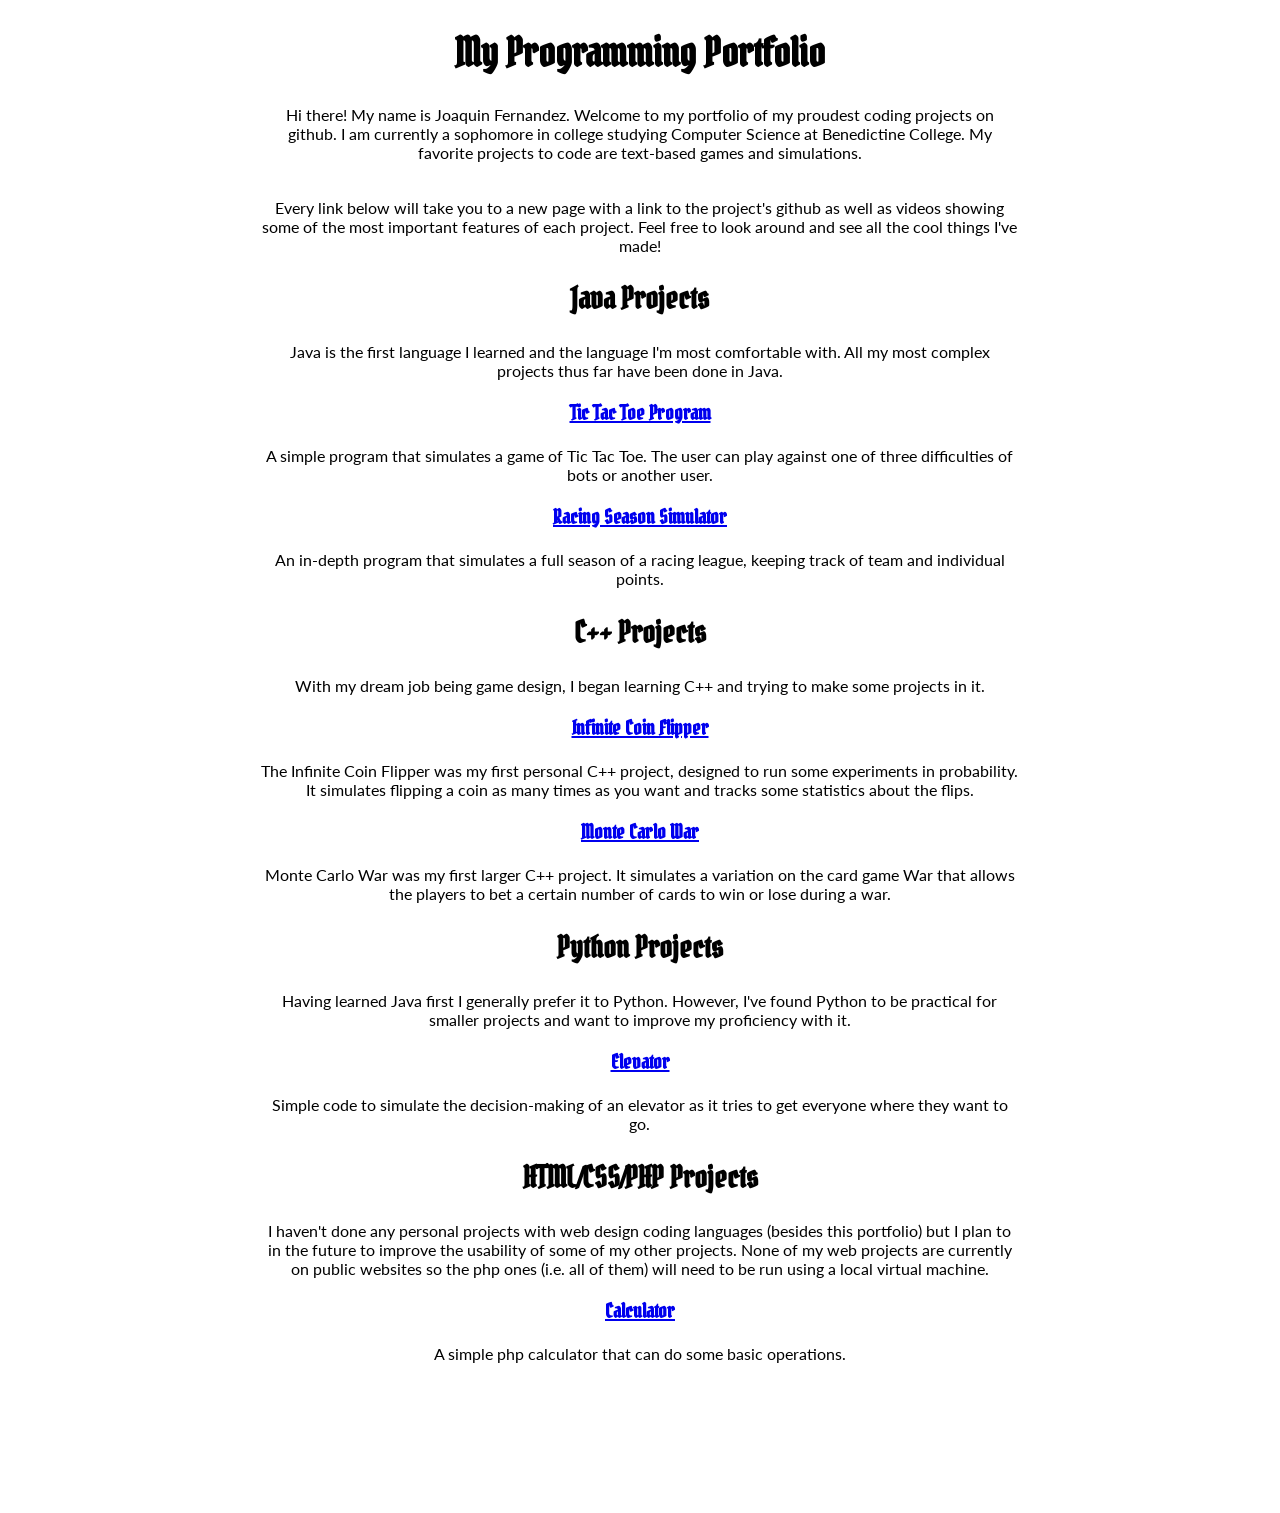
==== index.html @ d87d9fe8 "Added everything to index.html" ====
<!DOCTYPE html>
<html>
    <head>
        <title>Joaquin Fernandez's Programming Portfolio</title>
    </head>
    <link href="https://fonts.googleapis.com/css?family=Pirata+One" rel="stylesheet" type="text/css">
    <link href="https://fonts.googleapis.com/css?family=Lato" rel="stylesheet" type="text/css">
    <style>
        body {
            margin-bottom: 150px;
        }
        h1 {
            font-family: "Pirata One";
            font-size: 40px;
            display: flex;
            justify-content: center;
        }
        h2 {
            font-family: "Pirata One";
            font-size: 30px;
            display: flex;
            justify-content: center; 
        }
        h3 {
            font-family: "Pirata One";
            font-size: 20px;
            display: flex;
            justify-content: center; 
        }
        p {
            font-family: Lato;
            width: 60%;
            text-align: center;
            margin: 0 auto;
        }
    </style>
    <body>
        <h1>My Programming Portfolio</h1>
        <p>Hi there! My name is Joaquin Fernandez. Welcome to my portfolio of my proudest coding projects on github. 
            I am currently a sophomore in college studying Computer Science at Benedictine College. 
            My favorite projects to code are text-based games and simulations.</p><br><br>
        <p>Every link below will take you to a new page with a link to the project's github as well as videos showing 
            some of the most important features of each project. Feel free to look around and see all the cool things I've made!
        </p>

        <h2>Java Projects</h2>
        <p>Java is the first language I learned and the language I'm most comfortable with. All my most complex projects thus far have been done in Java.</p>
        <h3><a href="tictactoe.html">Tic Tac Toe Program</a></h3>
        <p>A simple program that simulates a game of Tic Tac Toe. The user can play against one of three difficulties of bots or another user.</p>
        <h3><a href="racingleague.html">Racing Season Simulator</a></h3>
        <p>An in-depth program that simulates a full season of a racing league, keeping track of team and individual points.</p>

        <h2>C++ Projects</h2>
        <p>With my dream job being game design, I began learning C++ and trying to make some projects in it.</p>
        <h3><a href="coinflipper.html">Infinite Coin Flipper</a></h3>
        <p>The Infinite Coin Flipper was my first personal C++ project, designed to run some experiments in probability. It simulates flipping a coin as many times as you want and tracks some statistics about the flips.</p>
        <h3><a href="montecarlo.html">Monte Carlo War</a></h3>
        <p>Monte Carlo War was my first larger C++ project. It simulates a variation on the card game War that allows the players to bet a certain number of cards to win or lose during a war.</p>

        <h2>Python Projects</h2>
        <p>Having learned Java first I generally prefer it to Python. However, I've found Python to be practical for smaller projects and want to improve my proficiency with it.</p>
        <h3><a href="elevator.html">Elevator</a></h3>
        <p>Simple code to simulate the decision-making of an elevator as it tries to get everyone where they want to go.</p>

        <h2>HTML/CSS/PHP Projects</h2>
        <p>I haven't done any personal projects with web design coding languages (besides this portfolio) but I plan to in the future to improve the usability of some of my other projects.
            None of my web projects are currently on public websites so the php ones (i.e. all of them) will need to be run using a local virtual machine.
        </p>
        <h3><a href="calculator.html">Calculator</a></h3>
        <p>A simple php calculator that can do some basic operations.</p>
    </body>
</html>
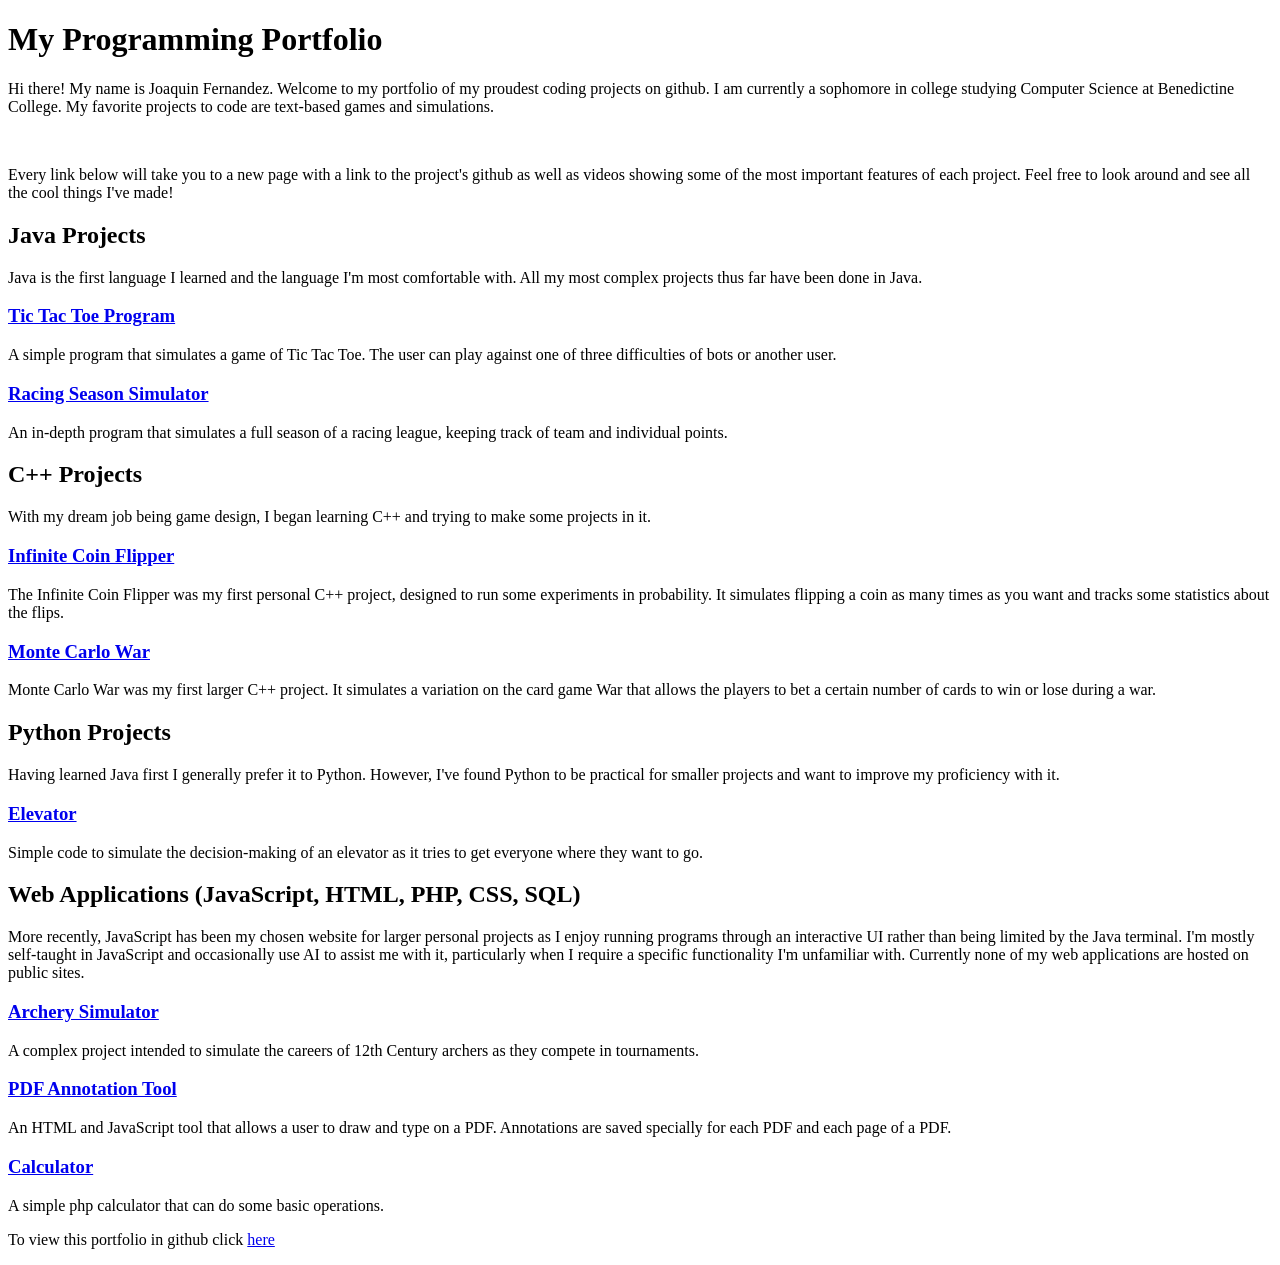
==== commit e7ff7650: "Added Archery Simulation page" ====
--- a/index.html
+++ b/index.html
@@ -1,47 +1,18 @@
 <!DOCTYPE html>
 <html>
     <head>
+        <link rel="stylesheet" href="styles.css">
+        <link href="https://fonts.googleapis.com/css?family=Pirata+One" rel="stylesheet" type="text/css">
+        <link href="https://fonts.googleapis.com/css?family=Lato" rel="stylesheet" type="text/css">
         <title>Joaquin Fernandez's Programming Portfolio</title>
     </head>
-    <link href="https://fonts.googleapis.com/css?family=Pirata+One" rel="stylesheet" type="text/css">
-    <link href="https://fonts.googleapis.com/css?family=Lato" rel="stylesheet" type="text/css">
-    <style>
-        body {
-            margin-bottom: 150px;
-        }
-        h1 {
-            font-family: "Pirata One";
-            font-size: 40px;
-            display: flex;
-            justify-content: center;
-        }
-        h2 {
-            font-family: "Pirata One";
-            font-size: 30px;
-            display: flex;
-            justify-content: center; 
-        }
-        h3 {
-            font-family: "Pirata One";
-            font-size: 20px;
-            display: flex;
-            justify-content: center; 
-        }
-        p {
-            font-family: Lato;
-            width: 60%;
-            text-align: center;
-            margin: 0 auto;
-        }
-    </style>
     <body>
         <h1>My Programming Portfolio</h1>
         <p>Hi there! My name is Joaquin Fernandez. Welcome to my portfolio of my proudest coding projects on github. 
             I am currently a sophomore in college studying Computer Science at Benedictine College. 
-            My favorite projects to code are text-based games and simulations.</p><br><br>
+            My favorite projects to code are text-based games and simulations.</p><br>
         <p>Every link below will take you to a new page with a link to the project's github as well as videos showing 
-            some of the most important features of each project. Feel free to look around and see all the cool things I've made!
-        </p>
+            some of the most important features of each project. Feel free to look around and see all the cool things I've made!</p>
 
         <h2>Java Projects</h2>
         <p>Java is the first language I learned and the language I'm most comfortable with. All my most complex projects thus far have been done in Java.</p>
@@ -62,11 +33,20 @@
         <h3><a href="elevator.html">Elevator</a></h3>
         <p>Simple code to simulate the decision-making of an elevator as it tries to get everyone where they want to go.</p>
 
-        <h2>HTML/CSS/PHP Projects</h2>
-        <p>I haven't done any personal projects with web design coding languages (besides this portfolio) but I plan to in the future to improve the usability of some of my other projects.
-            None of my web projects are currently on public websites so the php ones (i.e. all of them) will need to be run using a local virtual machine.
+        <h2>Web Applications (JavaScript, HTML, PHP, CSS, SQL)</h2>
+        <p>
+            More recently, JavaScript has been my chosen website for larger personal projects as I enjoy running programs through an interactive
+            UI rather than being limited by the Java terminal. I'm mostly self-taught in JavaScript and occasionally use AI to assist me with it,
+            particularly when I require a specific functionality I'm unfamiliar with. Currently none of my web applications are hosted on public sites.
         </p>
+        <h3><a href="archerysimulator.html">Archery Simulator</a></h3>
+        <p>A complex project intended to simulate the careers of 12th Century archers as they compete in tournaments.</p>
+        <h3><a href="annotationtool.html">PDF Annotation Tool</a></h3>
+        <p>An HTML and JavaScript tool that allows a user to draw and type on a PDF. Annotations are saved specially for each PDF and each page of a PDF.</p>
         <h3><a href="calculator.html">Calculator</a></h3>
         <p>A simple php calculator that can do some basic operations.</p>
     </body>
+    <footer>
+        <p>To view this portfolio in github click <a href="https://github.com/JoaquinFernandez06/Portfolio.git">here</a></p>
+    </footer>
 </html>
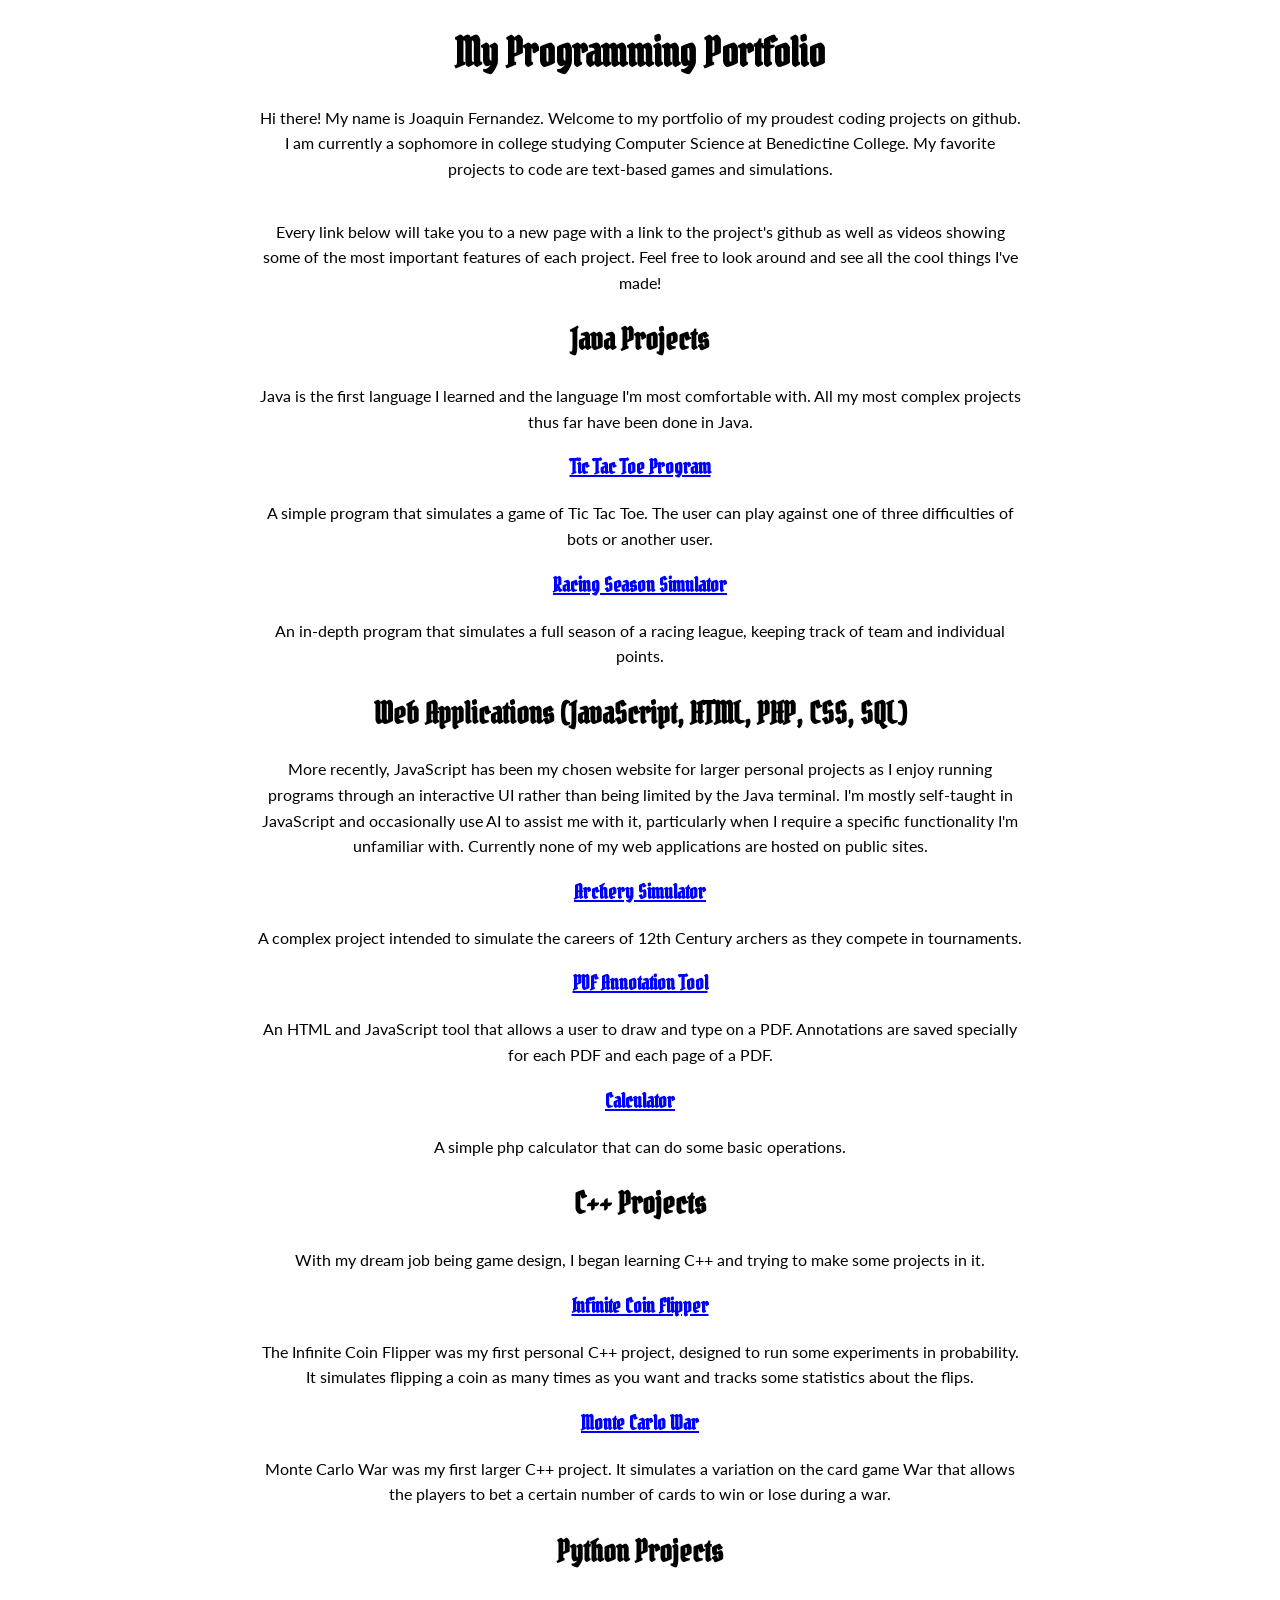
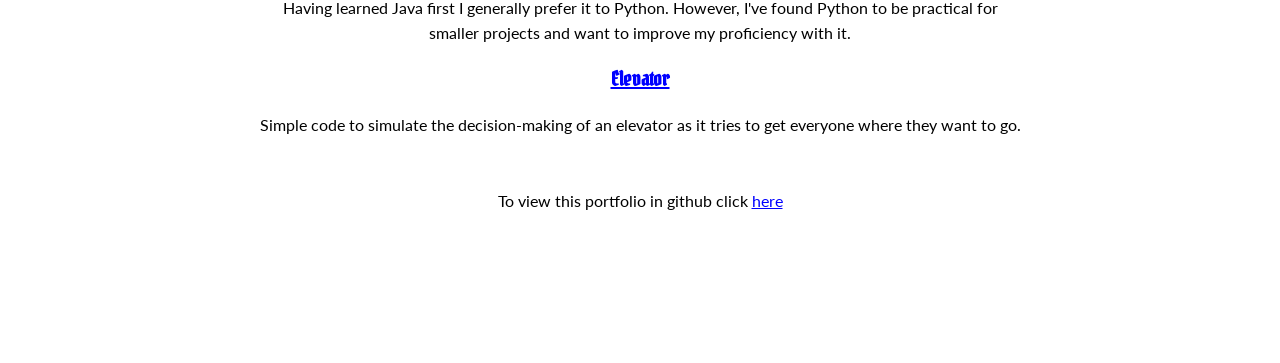
==== commit e3e7fc65: "Rearranged home page to prioritize web apps" ====
--- a/index.html
+++ b/index.html
@@ -20,7 +20,20 @@
         <p>A simple program that simulates a game of Tic Tac Toe. The user can play against one of three difficulties of bots or another user.</p>
         <h3><a href="racingleague.html">Racing Season Simulator</a></h3>
         <p>An in-depth program that simulates a full season of a racing league, keeping track of team and individual points.</p>
-
+        
+        <h2>Web Applications (JavaScript, HTML, PHP, CSS, SQL)</h2>
+        <p>
+            More recently, JavaScript has been my chosen website for larger personal projects as I enjoy running programs through an interactive
+            UI rather than being limited by the Java terminal. I'm mostly self-taught in JavaScript and occasionally use AI to assist me with it,
+            particularly when I require a specific functionality I'm unfamiliar with. Currently none of my web applications are hosted on public sites.
+        </p>
+        <h3><a href="archerysimulator.html">Archery Simulator</a></h3>
+        <p>A complex project intended to simulate the careers of 12th Century archers as they compete in tournaments.</p>
+        <h3><a href="annotationtool.html">PDF Annotation Tool</a></h3>
+        <p>An HTML and JavaScript tool that allows a user to draw and type on a PDF. Annotations are saved specially for each PDF and each page of a PDF.</p>
+        <h3><a href="calculator.html">Calculator</a></h3>
+        <p>A simple php calculator that can do some basic operations.</p>
+        
         <h2>C++ Projects</h2>
         <p>With my dream job being game design, I began learning C++ and trying to make some projects in it.</p>
         <h3><a href="coinflipper.html">Infinite Coin Flipper</a></h3>
@@ -33,18 +46,6 @@
         <h3><a href="elevator.html">Elevator</a></h3>
         <p>Simple code to simulate the decision-making of an elevator as it tries to get everyone where they want to go.</p>
 
-        <h2>Web Applications (JavaScript, HTML, PHP, CSS, SQL)</h2>
-        <p>
-            More recently, JavaScript has been my chosen website for larger personal projects as I enjoy running programs through an interactive
-            UI rather than being limited by the Java terminal. I'm mostly self-taught in JavaScript and occasionally use AI to assist me with it,
-            particularly when I require a specific functionality I'm unfamiliar with. Currently none of my web applications are hosted on public sites.
-        </p>
-        <h3><a href="archerysimulator.html">Archery Simulator</a></h3>
-        <p>A complex project intended to simulate the careers of 12th Century archers as they compete in tournaments.</p>
-        <h3><a href="annotationtool.html">PDF Annotation Tool</a></h3>
-        <p>An HTML and JavaScript tool that allows a user to draw and type on a PDF. Annotations are saved specially for each PDF and each page of a PDF.</p>
-        <h3><a href="calculator.html">Calculator</a></h3>
-        <p>A simple php calculator that can do some basic operations.</p>
     </body>
     <footer>
         <p>To view this portfolio in github click <a href="https://github.com/JoaquinFernandez06/Portfolio.git">here</a></p>
--- a/styles.css
+++ b/styles.css
@@ -0,0 +1,76 @@
+
+body {
+    margin-bottom: 150px;
+}
+h1 {
+    font-family: "Pirata One";
+    font-size: 40px;
+    display: flex;
+    justify-content: center;
+}
+h2 {
+    font-family: "Pirata One";
+    font-size: 30px;
+    display: flex;
+    justify-content: center; 
+}
+h3 {
+    font-family: "Pirata One";
+    font-size: 20px;
+    display: flex;
+    justify-content: center; 
+}
+p {
+    font-family: Lato;
+    /*width: 60%;*/
+    text-align: center;
+    margin: 0 auto;
+
+    line-height: 1.6;
+    max-width: 85ch; /* ideal reading width */
+    margin-bottom: 1.2em;
+}
+ul {
+    /*padding-left: 1.5em;*/
+    max-width: 85ch;
+    margin: 0 auto;  /* centers the whole list block */
+}
+
+li {
+    text-align: left;   /* key change */
+    /*margin: 0.5em 0;*/
+    font-family: Lato;
+    line-height: 1.6;
+    max-width: 85ch; /* ideal reading width */
+    margin-bottom: 1.2em;
+}
+a:link,
+a:visited {
+    color: blue;
+}
+video {
+    border-style: solid;
+    border-width: 2px;
+    border-color: black;
+    width: 500px;
+    height: 400px;
+    display: block;
+    margin-left: auto;
+    margin-right: auto;
+}
+iframe {
+    border-style: solid;
+    border-width: 2px;
+    border-color: black;
+    width: 500px;
+    height: 400px;
+    display: block;
+    margin-left: auto;
+    margin-right: auto;
+}
+
+footer {
+    text-align: center;
+    margin: 0 auto;
+    margin-top: 50px;
+}
